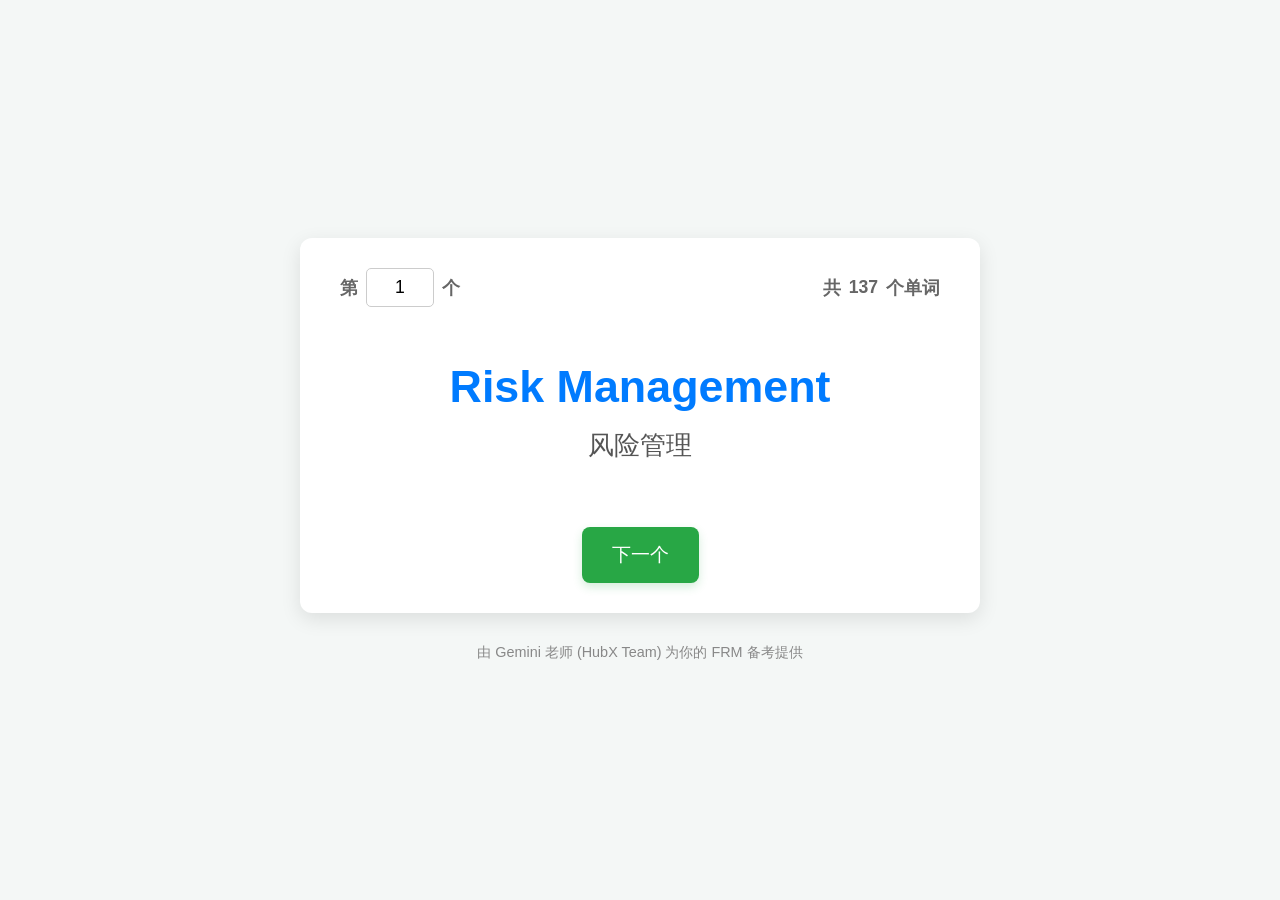
==== FRMwords.html @ c47feacb "Rename FRMwords to FRMwords.html" ====
<!DOCTYPE html>
<html lang="zh-CN">
<head>
    <meta charset="UTF-8">
    <meta name="viewport" content="width=device-width, initial-scale=1.0">
    <title>FRM 词汇闪卡 - Gemini 老师为你准备</title>
    <style>
        body {
            font-family: 'Segoe UI', Tahoma, Geneva, Verdana, sans-serif;
            display: flex;
            flex-direction: column;
            align-items: center;
            justify-content: center;
            min-height: 100vh;
            margin: 0;
            background-color: #f4f7f6;
            color: #333;
            padding: 20px;
            box-sizing: border-box;
        }

        .container {
            background-color: #ffffff;
            border-radius: 12px;
            box-shadow: 0 6px 20px rgba(0, 0, 0, 0.1);
            padding: 30px 40px;
            width: 100%;
            max-width: 600px;
            text-align: center;
            position: relative;
            animation: fadeIn 0.8s ease-out;
        }

        @keyframes fadeIn {
            from { opacity: 0; transform: translateY(-20px); }
            to { opacity: 1; transform: translateY(0); }
        }

        .header {
            display: flex;
            justify-content: space-between;
            align-items: center;
            margin-bottom: 30px;
            font-size: 1.1em;
            color: #666;
            width: 100%;
        }

        .word-number, .total-words {
            font-weight: bold;
            display: flex;
            align-items: center;
            gap: 8px;
        }

        .word-number input {
            width: 50px;
            padding: 8px;
            border: 1px solid #ccc;
            border-radius: 5px;
            font-size: 1em;
            text-align: center;
            -moz-appearance: textfield; /* Firefox */
        }
        /* Hide arrows for number input */
        input::-webkit-outer-spin-button,
        input::-webkit-inner-spin-button {
            -webkit-appearance: none;
            margin: 0;
        }

        .word-display {
            margin-bottom: 40px;
            min-height: 150px;
            display: flex;
            flex-direction: column;
            justify-content: center;
            align-items: center;
        }

        .english-word {
            font-size: 2.8em;
            font-weight: bold;
            color: #007bff;
            margin-bottom: 15px;
            word-wrap: break-word;
            line-height: 1.2;
        }

        .chinese-meaning {
            font-size: 1.6em;
            color: #555;
            word-wrap: break-word;
            line-height: 1.4;
        }

        .controls button {
            background-color: #28a745;
            color: white;
            border: none;
            padding: 15px 30px;
            border-radius: 8px;
            font-size: 1.2em;
            cursor: pointer;
            transition: background-color 0.3s ease, transform 0.2s ease;
            box-shadow: 0 4px 10px rgba(40, 167, 69, 0.2);
        }

        .controls button:hover {
            background-color: #218838;
            transform: translateY(-2px);
        }

        .controls button:active {
            transform: translateY(0);
            box-shadow: 0 2px 5px rgba(40, 167, 69, 0.3);
        }

        .footer {
            margin-top: 30px;
            font-size: 0.9em;
            color: #888;
        }
    </style>
</head>
<body>
    <div class="container">
        <div class="header">
            <div class="word-number">
                第 <input type="number" id="currentWordInput" min="1" value="1"> 个
            </div>
            <div class="total-words">
                共 <span id="totalWords"></span> 个单词
            </div>
        </div>

        <div class="word-display">
            <div class="english-word" id="englishWord"></div>
            <div class="chinese-meaning" id="chineseMeaning"></div>
        </div>

        <div class="controls">
            <button id="nextButton">下一个</button>
        </div>
    </div>

    <div class="footer">
        由 Gemini 老师 (HubX Team) 为你的 FRM 备考提供
    </div>

    <script>
        // 你的FRM词汇列表
        // 你可以根据自己的需求在这里添加更多词汇
        const vocabulary = [
            { english: "Risk Management", chinese: "风险管理" },
            { english: "Value at Risk (VaR)", chinese: "风险价值" },
            { english: "Expected Shortfall (ES)", chinese: "预期损失" },
            { english: "Credit Risk", chinese: "信用风险" },
            { english: "Market Risk", chinese: "市场风险" },
            { english: "Operational Risk", chinese: "操作风险" },
            { english: "Liquidity Risk", chinese: "流动性风险" },
            { english: "Systematic Risk", chinese: "系统性风险" },
            { english: "Unsystematic Risk", chinese: "非系统性风险" },
            { english: "Volatility", chinese: "波动率" },
            { english: "Derivative", chinese: "衍生品" },
            { english: "Option", chinese: "期权" },
            { english: "Forward Contract", chinese: "远期合约" },
            { english: "Futures Contract", chinese: "期货合约" },
            { english: "Swap", chinese: "互换" },
            { english: "Hedging", chinese: "套期保值" },
            { english: "Speculation", chinese: "投机" },
            { english: "Arbitrage", chinese: "套利" },
            { english: "Duration", chinese: "久期" },
            { english: "Convexity", chinese: "凸性" },
            { english: "Bond", chinese: "债券" },
            { english: "Equity", chinese: "股票" },
            { english: "Capital Asset Pricing Model (CAPM)", chinese: "资本资产定价模型" },
            { english: "Arbitrage Pricing Theory (APT)", chinese: "套利定价理论" },
            { english: "Beta", chinese: "贝塔系数" },
            { english: "Alpha", chinese: "阿尔法系数" },
            { english: "Sharpe Ratio", chinese: "夏普比率" },
            { english: "Sortino Ratio", chinese: "索提诺比率" },
            { english: "Treynor Ratio", chinese: "特雷诺比率" },
            { english: "Correlation", chinese: "相关性" },
            { english: "Covariance", chinese: "协方差" },
            { english: "Hypothesis Testing", chinese: "假设检验" },
            { english: "Confidence Interval", chinese: "置信区间" },
            { english: "Regression Analysis", chinese: "回归分析" },
            { english: "Monte Carlo Simulation", chinese: "蒙特卡洛模拟" },
            { english: "Stress Testing", chinese: "压力测试" },
            { english: "Backtesting", chinese: "回溯测试" },
            { english: "Collateral", chinese: "抵押品" },
            { english: "Counterparty Risk", chinese: "交易对手风险" },
            { english: "Default Probability (PD)", chinese: "违约概率" },
            { english: "Loss Given Default (LGD)", chinese: "违约损失率" },
            { english: "Exposure at Default (EAD)", chinese: "违约风险暴露" },
            { english: "Securitization", chinese: "证券化" },
            { english: "Credit Default Swap (CDS)", chinese: "信用违约互换" },
            { english: "Basel Accords", chinese: "巴塞尔协议" },
            { english: "Pillar 1", chinese: "支柱一 (最低资本要求)" },
            { english: "Pillar 2", chinese: "支柱二 (监管审查程序)" },
            { english: "Pillar 3", chinese: "支柱三 (市场纪律)" },
            { english: "Risk-Weighted Assets (RWA)", chinese: "风险加权资产" },
            { english: "Capital Adequacy Ratio", chinese: "资本充足率" },
            { english: "Leverage Ratio", chinese: "杠杆率" },
            { english: "Common Equity Tier 1 (CET1)", chinese: "普通股权一级资本" },
            { english: "Contingent Convertible Bonds (CoCos)", chinese: "应急可转换债券" },
            { english: "Expected Loss (EL)", chinese: "预期损失" },
            { english: "Unexpected Loss (UL)", chinese: "非预期损失" },
            { english: "Stochastic Process", chinese: "随机过程" },
            { english: "Brownian Motion", chinese: "布朗运动" },
            { english: "GARCH Model", chinese: "广义自回归条件异方差模型" },
            { english: "Extreme Value Theory (EVT)", chinese: "极值理论" },
            { english: "Systemic Risk", chinese: "系统性风险 (强调传染性)" }, // 与 Systematic Risk 区分
            { english: "Moral Hazard", chinese: "道德风险" },
            { english: "Adverse Selection", chinese: "逆向选择" },
            { english: "Fiduciary Duty", chinese: "受托人义务" },
            { english: "Financial Engineering", chinese: "金融工程" },
            { english: "Algorithmic Trading", chinese: "算法交易" },
            { english: "High-Frequency Trading (HFT)", chinese: "高频交易" },
            { english: "Big Data", chinese: "大数据" },
            { english: "Machine Learning", chinese: "机器学习" },
            { english: "Artificial Intelligence (AI)", chinese: "人工智能" },
            { english: "Blockchain", chinese: "区块链" },
            { english: "Cryptocurrency", chinese: "加密货币" },
            { english: "Fintech", chinese: "金融科技" },
            { english: "Regulatory Arbitrage", chinese: "监管套利" },
            { english: "Model Risk", chinese: "模型风险" },
            { english: "Reputational Risk", chinese: "声誉风险" },
            { english: "Strategic Risk", chinese: "战略风险" },
            { english: "Legal Risk", chinese: "法律风险" },
            { english: "Compliance Risk", chinese: "合规风险" },
            { english: "Solvency Risk", chinese: "偿付能力风险" },
            { english: "Basis Risk", chinese: "基差风险" },
            { english: "Gap Risk", chinese: "缺口风险" },
            { english: "J-Curve Effect", chinese: "J曲线效应" },
            { english: "Tail Risk", chinese: "尾部风险" },
            { english: "Fat Tails", chinese: "肥尾" },
            { english: "Leveraged Buyout (LBO)", chinese: "杠杆收购" },
            { english: "Merger and Acquisition (M&A)", chinese: "兼并与收购" },
            { english: "Divestiture", chinese: "资产剥离" },
            { english: "Initial Public Offering (IPO)", chinese: "首次公开募股" },
            { english: "Asset-Backed Securities (ABS)", chinese: "资产支持证券" },
            { english: "Collateralized Debt Obligation (CDO)", chinese: "担保债务凭证" },
            { english: "Mortgage-Backed Securities (MBS)", chinese: "抵押贷款支持证券" },
            { english: "Interest Rate Risk", chinese: "利率风险" },
            { english: "Foreign Exchange Risk", chinese: "外汇风险" },
            { english: "Commodity Risk", chinese: "商品风险" },
            { english: "Equity Risk", chinese: "股权风险" },
            { english: "Cash Flow at Risk (CFaR)", chinese: "现金流风险价值" },
            { english: "Earnings at Risk (EaR)", chinese: "收益风险价值" },
            { english: "Enterprise Risk Management (ERM)", chinese: "企业风险管理" },
            { english: "Risk Appetite", chinese: "风险偏好" },
            { english: "Risk Tolerance", chinese: "风险容忍度" },
            { english: "Risk Culture", chinese: "风险文化" },
            { english: "Three Lines of Defense", chinese: "三道防线 (风险管理)" },
            { english: "Key Risk Indicators (KRIs)", chinese: "关键风险指标" },
            { english: "Economic Capital", chinese: "经济资本" },
            { english: "Regulatory Capital", chinese: "监管资本" },
            { english: "Black-Scholes-Merton Model", chinese: "布莱克-斯科尔斯-默顿模型" },
            { english: "Binomial Model", chinese: "二叉树模型" },
            { english: "Greeks (Delta, Gamma, Vega, Theta, Rho)", chinese: "希腊字母 (期权风险指标)" },
            { english: "Stressed VaR", chinese: "压力风险价值" },
            { english: "Incremental Risk Charge (IRC)", chinese: "增量风险资本要求" },
            { english: "Comprehensive Risk Measure (CRM)", chinese: "综合风险计量" },
            { english: "Funding Liquidity Risk", chinese: "融资流动性风险" },
            { english: "Market Liquidity Risk", chinese: "市场流动性风险" },
            { english: "Concentration Risk", chinese: "集中度风险" },
            { english: "Wrong-Way Risk", chinese: "逆向风险" },
            { english: "Right-Way Risk", chinese: "顺向风险" },
            { english: "Covenant", chinese: "契约条款" },
            { english: "Workout", chinese: "债务重组" },
            { english: "Recovery Rate", chinese: "回收率" },
            { english: "Subordinated Debt", chinese: "次级债" },
            { english: "Senior Debt", chinese: "优先债" },
            { english: "Going Concern", chinese: "持续经营" },
            { english: "Default Mode", chinese: "违约模式" },
            { english: "Mark-to-Market", chinese: "按市价计价" },
            { english: "Historical Simulation", chinese: "历史模拟法" },
            { english: "Parametric VaR", chinese: "参数法VaR" },
            { english: "Copula", chinese: "连接函数" },
            { english: "Scenario Analysis", chinese: "情景分析" },
            { english: "Contagion", chinese: "传染效应" },
            { english: "Hedge Fund", chinese: "对冲基金" },
            { english: "Private Equity", chinese: "私募股权" },
            { english: "Venture Capital", chinese: "风险投资" },
            { english: "Alternative Investments", chinese: "另类投资" },
            { english: "Quantitative Easing (QE)", chinese: "量化宽松" },
            { english: "Negative Interest Rates", chinese: "负利率" },
            { english: "Central Bank Digital Currency (CBDC)", chinese: "央行数字货币" },
            { english: "ESG (Environmental, Social, Governance)", chinese: "环境、社会和治理" }
            // 可以在这里继续添加更多词汇
        ];

        let currentIndex = 0;
        const englishWordElem = document.getElementById('englishWord');
        const chineseMeaningElem = document.getElementById('chineseMeaning');
        const totalWordsElem = document.getElementById('totalWords');
        const nextButton = document.getElementById('nextButton');
        const currentWordInput = document.getElementById('currentWordInput');

        // 初始化显示
        totalWordsElem.textContent = vocabulary.length;

        function displayWord() {
            if (vocabulary.length === 0) {
                englishWordElem.textContent = "词汇列表为空";
                chineseMeaningElem.textContent = "请在代码中添加词汇。";
                currentWordInput.value = 0;
                return;
            }
            const word = vocabulary[currentIndex];
            englishWordElem.textContent = word.english;
            chineseMeaningElem.textContent = word.chinese;
            currentWordInput.value = currentIndex + 1; // 显示为从1开始的序号
        }

        function goToNextWord() {
            currentIndex = (currentIndex + 1) % vocabulary.length;
            displayWord();
        }

        function jumpToWord() {
            let inputVal = parseInt(currentWordInput.value, 10);
            if (isNaN(inputVal) || inputVal < 1 || inputVal > vocabulary.length) {
                alert(`请输入一个介于 1 到 ${vocabulary.length} 之间的数字。`);
                currentWordInput.value = currentIndex + 1; // 恢复到当前值
                return;
            }
            currentIndex = inputVal - 1; // 转换为0-based索引
            displayWord();
        }

        // 事件监听器
        nextButton.addEventListener('click', goToNextWord);
        currentWordInput.addEventListener('change', jumpToWord); // 当输入框内容改变并失去焦点时触发
        // currentWordInput.addEventListener('keyup', (event) => { // 也可以实时更新，但change事件更稳定
        //     if (event.key === 'Enter') {
        //         jumpToWord();
        //     }
        // });


        // 页面加载时显示第一个单词
        displayWord();
    </script>
</body>
</html>
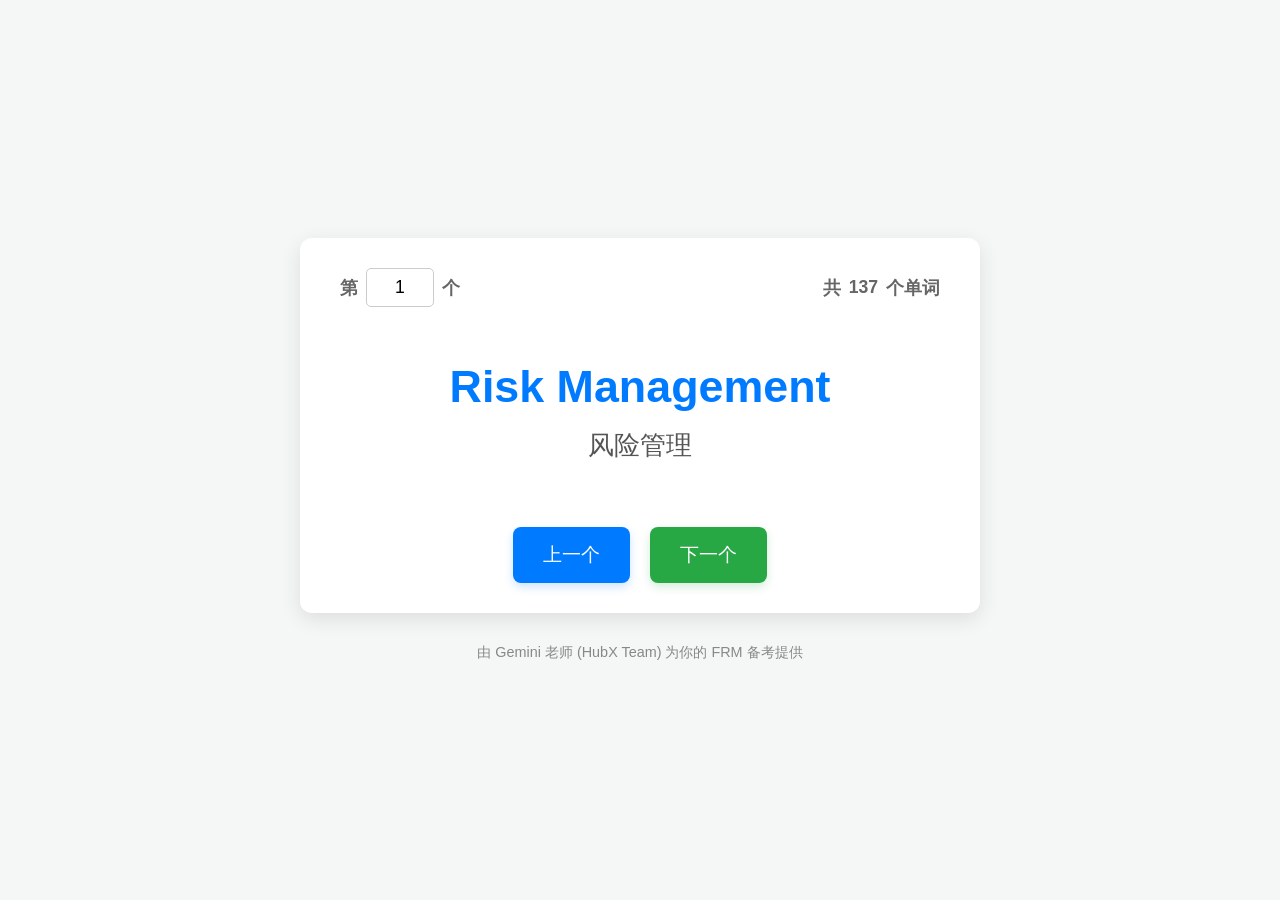
==== commit a9650ab3: "Update FRMwords.html" ====
--- a/FRMwords.html
+++ b/FRMwords.html
@@ -94,6 +94,12 @@
             line-height: 1.4;
         }
 
+        .controls {
+            display: flex;
+            gap: 20px; /* 按钮之间的间距 */
+            justify-content: center; /* 按钮居中 */
+        }
+
         .controls button {
             background-color: #28a745;
             color: white;
@@ -105,15 +111,26 @@
             transition: background-color 0.3s ease, transform 0.2s ease;
             box-shadow: 0 4px 10px rgba(40, 167, 69, 0.2);
         }
+        /* Style for Previous button to differentiate slightly, if desired */
+        .controls button#prevButton {
+            background-color: #007bff; /* Use a different color for 'Previous' */
+            box-shadow: 0 4px 10px rgba(0, 123, 255, 0.2);
+        }
 
         .controls button:hover {
             background-color: #218838;
             transform: translateY(-2px);
         }
+        .controls button#prevButton:hover {
+            background-color: #0056b3;
+        }
 
         .controls button:active {
             transform: translateY(0);
             box-shadow: 0 2px 5px rgba(40, 167, 69, 0.3);
+        }
+        .controls button#prevButton:active {
+            box-shadow: 0 2px 5px rgba(0, 123, 255, 0.3);
         }
 
         .footer {
@@ -140,6 +157,7 @@
         </div>
 
         <div class="controls">
+            <button id="prevButton">上一个</button>
             <button id="nextButton">下一个</button>
         </div>
     </div>
@@ -297,6 +315,7 @@
         const chineseMeaningElem = document.getElementById('chineseMeaning');
         const totalWordsElem = document.getElementById('totalWords');
         const nextButton = document.getElementById('nextButton');
+        const prevButton = document.getElementById('prevButton'); // 获取新的“上一个”按钮
         const currentWordInput = document.getElementById('currentWordInput');
 
         // 初始化显示
@@ -320,6 +339,12 @@
             displayWord();
         }
 
+        function goToPreviousWord() {
+            // 如果当前是第一个词汇，则循环到最后一个词汇
+            currentIndex = (currentIndex - 1 + vocabulary.length) % vocabulary.length;
+            displayWord();
+        }
+
         function jumpToWord() {
             let inputVal = parseInt(currentWordInput.value, 10);
             if (isNaN(inputVal) || inputVal < 1 || inputVal > vocabulary.length) {
@@ -333,13 +358,8 @@
 
         // 事件监听器
         nextButton.addEventListener('click', goToNextWord);
+        prevButton.addEventListener('click', goToPreviousWord); // 添加“上一个”按钮的监听器
         currentWordInput.addEventListener('change', jumpToWord); // 当输入框内容改变并失去焦点时触发
-        // currentWordInput.addEventListener('keyup', (event) => { // 也可以实时更新，但change事件更稳定
-        //     if (event.key === 'Enter') {
-        //         jumpToWord();
-        //     }
-        // });
-
 
         // 页面加载时显示第一个单词
         displayWord();
